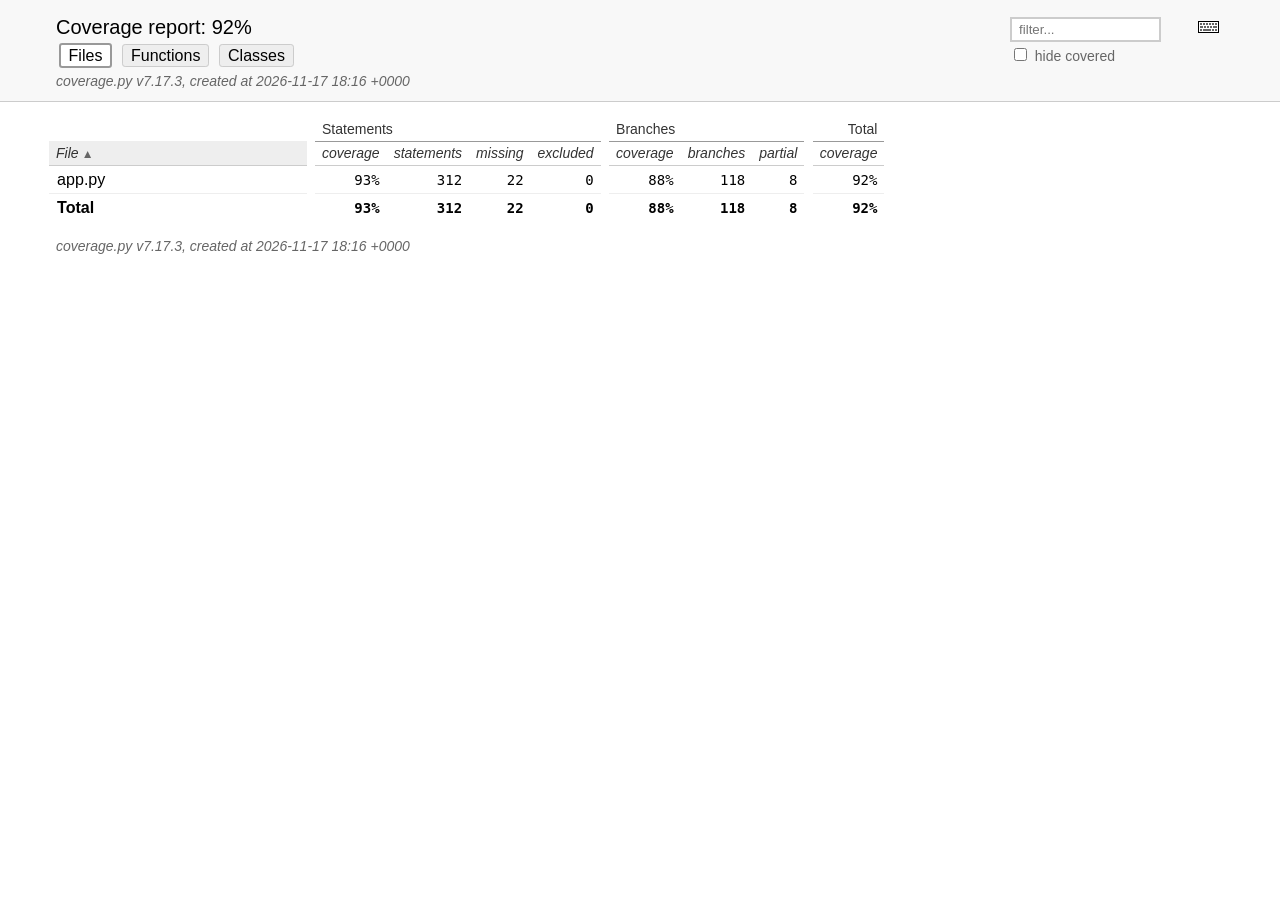
==== docs/test-reports/coverage-html/index.html @ 8fe5cc10 "Add README, availability report tests, system tests and test-report docs" ====
<!DOCTYPE html>
<html lang="en">
<head>
    <meta http-equiv="Content-Type" content="text/html; charset=utf-8">
    <title>Coverage report</title>
    <link rel="icon" sizes="32x32" href="favicon_32_cb_c827f16f.png">
    <link rel="stylesheet" href="style_cb_4667309f.css" type="text/css">
    <script src="coverage_html_cb_54cfdca1.js" defer></script>
</head>
<body class="indexfile">
<header>
    <div class="content">
        <h1>Coverage report:
            <span class="pc_cov">92%</span>
        </h1>
        <aside id="help_panel_wrapper">
            <input id="help_panel_state" type="checkbox">
            <label for="help_panel_state">
                <img id="keyboard_icon" src="keybd_closed_cb_900cfef5.png" alt="Show/hide keyboard shortcuts">
            </label>
            <div id="help_panel">
                <p class="legend">Shortcuts on this page</p>
                <div class="keyhelp">
                    <p>
                        <kbd>f</kbd>
                        <kbd>s</kbd>
                        <kbd>m</kbd>
                        <kbd>x</kbd>
                        <kbd>b</kbd>
                        <kbd>p</kbd>
                        <kbd>c</kbd>
                        &nbsp; change column sorting
                    </p>
                    <p>
                        <kbd>[</kbd>
                        <kbd>]</kbd>
                        &nbsp; prev/next file
                    </p>
                    <p>
                        <kbd>?</kbd> &nbsp; show/hide this help
                    </p>
                </div>
            </div>
        </aside>
        <form id="filter_container">
            <input id="filter" type="text" value="" placeholder="filter...">
            <div>
                <input id="hide100" type="checkbox" >
                <label for="hide100">hide covered</label>
            </div>
        </form>
        <h2>
                <a class="button current">Files</a>
                <a class="button" href="function_index.html">Functions</a>
                <a class="button" href="class_index.html">Classes</a>
        </h2>
        <p class="text">
            <a class="nav" href="https://coverage.readthedocs.io/en/7.17.3">coverage.py v7.17.3</a>,
            created at 2026-11-17 18:16 +0000
        </p>
    </div>
</header>
<main id="index">
    <table class="index" data-sortable>
        <thead>
            <tr class="tablehead grouphead">
                <th class="spacer">&nbsp;</th>
                <th class="spacer">&nbsp;</th>
                <th class="left" colspan="4">Statements</th>
                <th class="spacer">&nbsp;</th>
                <th class="left" colspan="3">Branches</th>
                <th class="spacer">&nbsp;</th>
                <th>Total</th>
            </tr>
            <tr class="tablehead" title="Click to sort">
                <th id="file" class="name" aria-sort="none" data-shortcut="f">File<span class="arrows"></span></th>
                <th class="spacer">&nbsp;</th>
                <th id="statements_coverage" aria-sort="none" data-default-sort-order="descending">coverage<span class="arrows"></span></th>
                <th id="statements" aria-sort="none" data-default-sort-order="descending" data-shortcut="s">statements<span class="arrows"></span></th>
                <th id="missing" aria-sort="none" data-default-sort-order="descending" data-shortcut="m">missing<span class="arrows"></span></th>
                <th id="excluded" aria-sort="none" data-default-sort-order="descending" data-shortcut="x">excluded<span class="arrows"></span></th>
                <th class="spacer">&nbsp;</th>
                <th id="branches_coverage" aria-sort="none" data-default-sort-order="descending">coverage<span class="arrows"></span></th>
                <th id="branches" aria-sort="none" data-default-sort-order="descending" data-shortcut="b">branches<span class="arrows"></span></th>
                <th id="partial" aria-sort="none" data-default-sort-order="descending" data-shortcut="p">partial<span class="arrows"></span></th>
                <th class="spacer">&nbsp;</th>
                <th id="coverage" aria-sort="none" data-shortcut="c">coverage<span class="arrows"></span></th>
            </tr>
        </thead>
        <tbody>
            <tr class="region">
                <td class="name"><a href="app_py.html">app.py</a></td>
                <td class="spacer">&nbsp;</td>
                <td data-ratio="290 312">93%</td>
                <td>312</td>
                <td>22</td>
                <td>0</td>
                <td class="spacer">&nbsp;</td>
                <td data-ratio="104 118">88%</td>
                <td>118</td>
                <td>8</td>
                <td class="spacer">&nbsp;</td>
                <td data-ratio="394 430">92%</td>
            </tr>
        </tbody>
        <tfoot>
            <tr class="total">
                <td class="name">Total</td>
                <td class="spacer">&nbsp;</td>
                <td data-ratio="290 312">93%</td>
                <td>312</td>
                <td>22</td>
                <td>0</td>
                <td class="spacer">&nbsp;</td>
                <td data-ratio="104 118">88%</td>
                <td>118</td>
                <td>8</td>
                <td class="spacer">&nbsp;</td>
                <td data-ratio="394 430">92%</td>
            </tr>
        </tfoot>
    </table>
    <p id="no_rows">
        No items found using the specified filter.
    </p>
</main>
<footer>
    <div class="content">
        <p>
            <a class="nav" href="https://coverage.readthedocs.io/en/7.17.3">coverage.py v7.17.3</a>,
            created at 2026-11-17 18:16 +0000
        </p>
    </div>
    <aside class="hidden">
        <a id="prevFileLink" class="nav" href="app_py.html"></a>
        <a id="nextFileLink" class="nav" href="app_py.html"></a>
        <button type="button" class="button_prev_file" data-shortcut="["></button>
        <button type="button" class="button_next_file" data-shortcut="]"></button>
        <button type="button" class="button_show_hide_help" data-shortcut="?"></button>
    </aside>
</footer>
</body>
</html>
---- docs/test-reports/coverage-html/style_cb_4667309f.css ----
@charset "UTF-8";
/* Licensed under the Apache License: http://www.apache.org/licenses/LICENSE-2.0 */
/* For details: https://github.com/coveragepy/coveragepy/blob/main/NOTICE.txt */
/* Don't edit this .css file. Edit the .scss file instead! */
html, body, h1, h2, h3, p, table, td, th { margin: 0; padding: 0; border: 0; font-weight: inherit; font-style: inherit; font-size: 100%; font-family: inherit; vertical-align: baseline; }

body { font-family: -apple-system, BlinkMacSystemFont, "Segoe UI", Roboto, Ubuntu, Cantarell, "Helvetica Neue", sans-serif; font-size: 1em; background: #fff; color: #000; }

@media (prefers-color-scheme: dark) { body { background: #1e1e1e; } }

@media (prefers-color-scheme: dark) { body { color: #eee; } }

html > body { font-size: 16px; }

a:active, a:focus { outline: 2px dashed #007acc; }

p { font-size: .875em; line-height: 1.4em; }

table { border-collapse: collapse; }

td { vertical-align: top; }

table tr.hidden { display: none !important; }

p#no_rows { display: none; font-size: 1.15em; font-family: -apple-system, BlinkMacSystemFont, "Segoe UI", Roboto, Ubuntu, Cantarell, "Helvetica Neue", sans-serif; }

a.nav { text-decoration: none; color: inherit; }

a.nav:hover { text-decoration: underline; color: inherit; }

.hidden { display: none; }

header { background: #f8f8f8; width: 100%; z-index: 2; border-bottom: 1px solid #ccc; }

@media (prefers-color-scheme: dark) { header { background: black; } }

@media (prefers-color-scheme: dark) { header { border-color: #333; } }

header .content { padding: 1rem 3.5rem; }

header h2 { margin-top: .5em; font-size: 1em; }

header h2 a.button { font-family: inherit; font-size: inherit; border: 1px solid; border-radius: .2em; background: #eee; color: inherit; text-decoration: none; padding: .1em .5em; margin: 1px calc(.1em + 1px); cursor: pointer; border-color: #ccc; }

@media (prefers-color-scheme: dark) { header h2 a.button { background: #333; } }

@media (prefers-color-scheme: dark) { header h2 a.button { border-color: #444; } }

header h2 a.button.current { border: 2px solid; background: #fff; border-color: #999; cursor: default; }

@media (prefers-color-scheme: dark) { header h2 a.button.current { background: #1e1e1e; } }

@media (prefers-color-scheme: dark) { header h2 a.button.current { border-color: #777; } }

header p.text { margin: .5em 0 -.5em; color: #666; font-style: italic; }

@media (prefers-color-scheme: dark) { header p.text { color: #aaa; } }

header.sticky { position: fixed; left: 0; right: 0; height: 2.5em; }

header.sticky .text { display: none; }

header.sticky h1, header.sticky h2 { font-size: 1em; margin-top: 0; display: inline-block; }

header.sticky .content { padding: 0.5rem 3.5rem; }

header.sticky .content p { font-size: 1em; }

header.sticky ~ #source { padding-top: 6.5em; }

main { position: relative; z-index: 1; }

footer { margin: 1rem 3.5rem; }

footer .content { padding: 0; color: #666; font-style: italic; }

@media (prefers-color-scheme: dark) { footer .content { color: #aaa; } }

#index { margin: 1rem 0 0 3.5rem; }

h1 { font-size: 1.25em; display: inline-block; }

#filter_container { float: right; margin: 0 2em 0 0; line-height: 1.66em; }

#filter_container #filter { width: 10em; padding: 0.2em 0.5em; border: 2px solid #ccc; background: #fff; color: #000; }

@media (prefers-color-scheme: dark) { #filter_container #filter { border-color: #444; } }

@media (prefers-color-scheme: dark) { #filter_container #filter { background: #1e1e1e; } }

@media (prefers-color-scheme: dark) { #filter_container #filter { color: #eee; } }

#filter_container #filter:focus { border-color: #007acc; }

#filter_container :disabled ~ label { color: #ccc; }

@media (prefers-color-scheme: dark) { #filter_container :disabled ~ label { color: #444; } }

#filter_container label { font-size: .875em; color: #666; }

@media (prefers-color-scheme: dark) { #filter_container label { color: #aaa; } }

header button { font-family: inherit; font-size: inherit; border: 1px solid; border-radius: .2em; background: #eee; color: inherit; text-decoration: none; padding: .1em .5em; margin: 1px calc(.1em + 1px); cursor: pointer; border-color: #ccc; }

@media (prefers-color-scheme: dark) { header button { background: #333; } }

@media (prefers-color-scheme: dark) { header button { border-color: #444; } }

header button:active, header button:focus { outline: 2px dashed #007acc; }

header button.run { background: #eeffee; }

@media (prefers-color-scheme: dark) { header button.run { background: #373d29; } }

header button.run.show_run { background: #dfd; border: 2px solid #00dd00; margin: 0 .1em; }

@media (prefers-color-scheme: dark) { header button.run.show_run { background: #373d29; } }

header button.mis { background: #ffeeee; }

@media (prefers-color-scheme: dark) { header button.mis { background: #4b1818; } }

header button.mis.show_mis { background: #fdd; border: 2px solid #ff0000; margin: 0 .1em; }

@media (prefers-color-scheme: dark) { header button.mis.show_mis { background: #4b1818; } }

header button.exc { background: #f7f7f7; }

@media (prefers-color-scheme: dark) { header button.exc { background: #333; } }

header button.exc.show_exc { background: #eee; border: 2px solid #808080; margin: 0 .1em; }

@media (prefers-color-scheme: dark) { header button.exc.show_exc { background: #333; } }

header button.par { background: #ffffd5; }

@media (prefers-color-scheme: dark) { header button.par { background: #650; } }

header button.par.show_par { background: #ffa; border: 2px solid #bbbb00; margin: 0 .1em; }

@media (prefers-color-scheme: dark) { header button.par.show_par { background: #650; } }

#help_panel, #source p .annotate.long { display: none; position: absolute; z-index: 999; background: #ffffcc; border: 1px solid #888; border-radius: .2em; color: #333; padding: .25em .5em; }

#source p .annotate.long { white-space: normal; float: right; top: 1.75em; right: 1em; height: auto; }

#help_panel_wrapper { float: right; position: relative; }

#keyboard_icon { margin: 5px; }

#help_panel_state { display: none; }

#help_panel { top: 25px; right: 0; padding: .75em; border: 1px solid #883; color: #333; }

#help_panel .keyhelp p { margin-top: .75em; }

#help_panel .legend { font-style: italic; margin-bottom: 1em; }

.indexfile #help_panel { width: 25em; }

.pyfile #help_panel { width: 18em; }

#help_panel_state:checked ~ #help_panel { display: block; }

kbd { border: 1px solid black; border-color: #888 #333 #333 #888; padding: .1em .35em; font-family: SFMono-Regular, Menlo, Monaco, Consolas, monospace; font-weight: bold; background: #eee; border-radius: 3px; }

.sep { padding: 0 .1em; }

#source { padding: 1em 0 1em 3.5rem; font-family: SFMono-Regular, Menlo, Monaco, Consolas, monospace; }

#source p { position: relative; white-space: pre; }

#source p * { box-sizing: border-box; }

#source p .n { float: left; text-align: right; width: 3.5rem; box-sizing: border-box; margin-left: -3.5rem; padding-right: 1em; color: #999; user-select: none; }

@media (prefers-color-scheme: dark) { #source p .n { color: #777; } }

#source p .n.highlight { background: #ffdd00; }

#source p .n a { scroll-margin-top: 6em; text-decoration: none; color: #999; }

@media (prefers-color-scheme: dark) { #source p .n a { color: #777; } }

#source p .n a:hover { text-decoration: underline; color: #999; }

@media (prefers-color-scheme: dark) { #source p .n a:hover { color: #777; } }

#source p .t { display: inline-block; width: 100%; box-sizing: border-box; margin-left: -.5em; padding-left: 0.3em; border-left: 0.2em solid #fff; }

@media (prefers-color-scheme: dark) { #source p .t { border-color: #1e1e1e; } }

#source p .t:hover { background: #f2f2f2; }

@media (prefers-color-scheme: dark) { #source p .t:hover { background: #282828; } }

#source p .t:hover ~ .r .annotate.long { display: block; }

#source p .t .com { color: #008000; font-style: italic; line-height: 1px; }

@media (prefers-color-scheme: dark) { #source p .t .com { color: #6a9955; } }

#source p .t .key { font-weight: bold; line-height: 1px; }

#source p .t .str, #source p .t .fst { color: #0451a5; }

@media (prefers-color-scheme: dark) { #source p .t .str, #source p .t .fst { color: #9cdcfe; } }

#source p.mis .t { border-left: 0.2em solid #ff0000; }

#source p.mis.show_mis .t { background: #fdd; }

@media (prefers-color-scheme: dark) { #source p.mis.show_mis .t { background: #4b1818; } }

#source p.mis.show_mis .t:hover { background: #f2d2d2; }

@media (prefers-color-scheme: dark) { #source p.mis.show_mis .t:hover { background: #532323; } }

#source p.mis.mis2 .t { border-left: 0.2em dotted #ff0000; }

#source p.mis.mis2.show_mis .t { background: #ffeeee; }

@media (prefers-color-scheme: dark) { #source p.mis.mis2.show_mis .t { background: #351b1b; } }

#source p.mis.mis2.show_mis .t:hover { background: #f2d2d2; }

@media (prefers-color-scheme: dark) { #source p.mis.mis2.show_mis .t:hover { background: #532323; } }

#source p.run .t { border-left: 0.2em solid #00dd00; }

#source p.run.show_run .t { background: #dfd; }

@media (prefers-color-scheme: dark) { #source p.run.show_run .t { background: #373d29; } }

#source p.run.show_run .t:hover { background: #d2f2d2; }

@media (prefers-color-scheme: dark) { #source p.run.show_run .t:hover { background: #404633; } }

#source p.run.run2 .t { border-left: 0.2em dotted #00dd00; }

#source p.run.run2.show_run .t { background: #eeffee; }

@media (prefers-color-scheme: dark) { #source p.run.run2.show_run .t { background: #2b2e24; } }

#source p.run.run2.show_run .t:hover { background: #d2f2d2; }

@media (prefers-color-scheme: dark) { #source p.run.run2.show_run .t:hover { background: #404633; } }

#source p.exc .t { border-left: 0.2em solid #808080; }

#source p.exc.show_exc .t { background: #eee; }

@media (prefers-color-scheme: dark) { #source p.exc.show_exc .t { background: #333; } }

#source p.exc.show_exc .t:hover { background: #e2e2e2; }

@media (prefers-color-scheme: dark) { #source p.exc.show_exc .t:hover { background: #3c3c3c; } }

#source p.exc.exc2 .t { border-left: 0.2em dotted #808080; }

#source p.exc.exc2.show_exc .t { background: #f7f7f7; }

@media (prefers-color-scheme: dark) { #source p.exc.exc2.show_exc .t { background: #292929; } }

#source p.exc.exc2.show_exc .t:hover { background: #e2e2e2; }

@media (prefers-color-scheme: dark) { #source p.exc.exc2.show_exc .t:hover { background: #3c3c3c; } }

#source p.par .t { border-left: 0.2em solid #bbbb00; }

#source p.par.show_par .t { background: #ffa; }

@media (prefers-color-scheme: dark) { #source p.par.show_par .t { background: #650; } }

#source p.par.show_par .t:hover { background: #f2f2a2; }

@media (prefers-color-scheme: dark) { #source p.par.show_par .t:hover { background: #6d5d0c; } }

#source p.par.par2 .t { border-left: 0.2em dotted #bbbb00; }

#source p.par.par2.show_par .t { background: #ffffd5; }

@media (prefers-color-scheme: dark) { #source p.par.par2.show_par .t { background: #423a0f; } }

#source p.par.par2.show_par .t:hover { background: #f2f2a2; }

@media (prefers-color-scheme: dark) { #source p.par.par2.show_par .t:hover { background: #6d5d0c; } }

#source p .r { position: absolute; top: 0; right: 2.5em; font-family: -apple-system, BlinkMacSystemFont, "Segoe UI", Roboto, Ubuntu, Cantarell, "Helvetica Neue", sans-serif; }

#source p .annotate { font-family: -apple-system, BlinkMacSystemFont, "Segoe UI", Roboto, Ubuntu, Cantarell, "Helvetica Neue", sans-serif; color: #666; padding-right: .5em; }

@media (prefers-color-scheme: dark) { #source p .annotate { color: #ddd; } }

#source p .annotate.short:hover ~ .long { display: block; }

#source p .annotate.long { width: 30em; right: 2.5em; }

#source p input { display: none; }

#source p input ~ .r label.ctx { cursor: pointer; border-radius: .25em; }

#source p input ~ .r label.ctx::before { content: "▶ "; }

#source p input ~ .r label.ctx:hover { background: #e8f4ff; color: #666; }

@media (prefers-color-scheme: dark) { #source p input ~ .r label.ctx:hover { background: #0f3a42; } }

@media (prefers-color-scheme: dark) { #source p input ~ .r label.ctx:hover { color: #aaa; } }

#source p input:checked ~ .r label.ctx { background: #d0e8ff; color: #666; border-radius: .75em .75em 0 0; padding: 0 .5em; margin: -.25em 0; }

@media (prefers-color-scheme: dark) { #source p input:checked ~ .r label.ctx { background: #056; } }

@media (prefers-color-scheme: dark) { #source p input:checked ~ .r label.ctx { color: #aaa; } }

#source p input:checked ~ .r label.ctx::before { content: "▼ "; }

#source p input:checked ~ .ctxs { padding: .25em .5em; overflow-y: scroll; max-height: 10.5em; }

#source p label.ctx { color: #999; display: inline-block; padding: 0 .5em; font-size: .8333em; }

@media (prefers-color-scheme: dark) { #source p label.ctx { color: #777; } }

#source p .ctxs { display: block; max-height: 0; overflow-y: hidden; transition: all .2s; padding: 0 .5em; font-family: -apple-system, BlinkMacSystemFont, "Segoe UI", Roboto, Ubuntu, Cantarell, "Helvetica Neue", sans-serif; white-space: nowrap; background: #d0e8ff; border-radius: .25em; margin-right: 1.75em; text-align: right; }

@media (prefers-color-scheme: dark) { #source p .ctxs { background: #056; } }

#index { font-family: SFMono-Regular, Menlo, Monaco, Consolas, monospace; font-size: 0.875em; }

#index table.index { margin-left: -.5em; }

#index td, #index th { text-align: right; vertical-align: baseline; padding: .25em .5em; border-bottom: 1px solid #eee; }

@media (prefers-color-scheme: dark) { #index td, #index th { border-color: #333; } }

#index td.name, #index th.name { text-align: left; width: auto; font-family: -apple-system, BlinkMacSystemFont, "Segoe UI", Roboto, Ubuntu, Cantarell, "Helvetica Neue", sans-serif; min-width: 15em; }

#index td.left, #index th.left { text-align: left; }

#index td.spacer, #index th.spacer { border: none; padding: 0; }

#index td.spacer:hover, #index th.spacer:hover { background: inherit; }

#index th { font-family: -apple-system, BlinkMacSystemFont, "Segoe UI", Roboto, Ubuntu, Cantarell, "Helvetica Neue", sans-serif; font-style: italic; color: #333; border-color: #ccc; cursor: pointer; }

@media (prefers-color-scheme: dark) { #index th { color: #ddd; } }

@media (prefers-color-scheme: dark) { #index th { border-color: #444; } }

#index th:hover { background: #eee; }

@media (prefers-color-scheme: dark) { #index th:hover { background: #333; } }

#index th .arrows { color: #666; font-size: 85%; font-family: sans-serif; font-style: normal; pointer-events: none; }

#index th[aria-sort="ascending"], #index th[aria-sort="descending"] { white-space: nowrap; background: #eee; padding-left: .5em; }

@media (prefers-color-scheme: dark) { #index th[aria-sort="ascending"], #index th[aria-sort="descending"] { background: #333; } }

#index th[aria-sort="ascending"] .arrows::after { content: " ▲"; }

#index th[aria-sort="descending"] .arrows::after { content: " ▼"; }

#index tr.grouphead th { cursor: default; font-style: normal; border-color: #999; }

@media (prefers-color-scheme: dark) { #index tr.grouphead th { border-color: #777; } }

#index td.name { font-size: 1.15em; }

#index td.name a { text-decoration: none; color: inherit; }

#index td.name .no-noun { font-style: italic; }

#index tr.total td, #index tr.total_dynamic td { font-weight: bold; border-bottom: none; }

#index tr.region:hover { background: #eee; }

@media (prefers-color-scheme: dark) { #index tr.region:hover { background: #333; } }

#index tr.region:hover td.name { text-decoration: underline; color: inherit; }

#scroll_marker { position: fixed; z-index: 3; right: 0; top: 0; width: 16px; height: 100%; background: #fff; border-left: 1px solid #eee; will-change: transform; }

@media (prefers-color-scheme: dark) { #scroll_marker { background: #1e1e1e; } }

@media (prefers-color-scheme: dark) { #scroll_marker { border-color: #333; } }

#scroll_marker .marker { background: #ccc; position: absolute; min-height: 3px; width: 100%; }

@media (prefers-color-scheme: dark) { #scroll_marker .marker { background: #444; } }
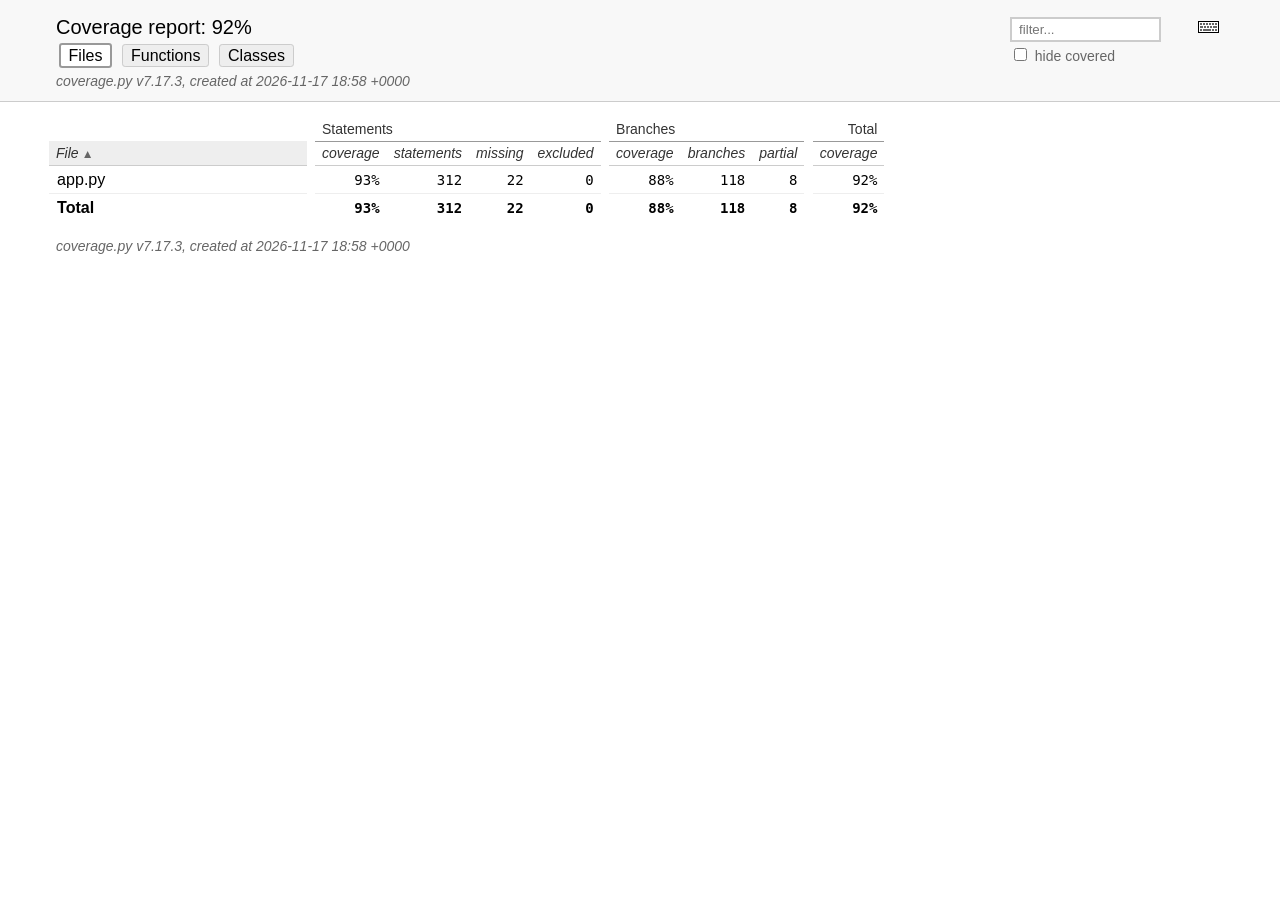
==== commit 01721907: "fix: readme and test-report docs" ====
--- a/docs/test-reports/coverage-html/index.html
+++ b/docs/test-reports/coverage-html/index.html
@@ -56,7 +56,7 @@
         </h2>
         <p class="text">
             <a class="nav" href="https://coverage.readthedocs.io/en/7.17.3">coverage.py v7.17.3</a>,
-            created at 2026-11-17 18:16 +0000
+            created at 2026-11-17 18:58 +0000
         </p>
     </div>
 </header>
@@ -128,7 +128,7 @@
     <div class="content">
         <p>
             <a class="nav" href="https://coverage.readthedocs.io/en/7.17.3">coverage.py v7.17.3</a>,
-            created at 2026-11-17 18:16 +0000
+            created at 2026-11-17 18:58 +0000
         </p>
     </div>
     <aside class="hidden">
